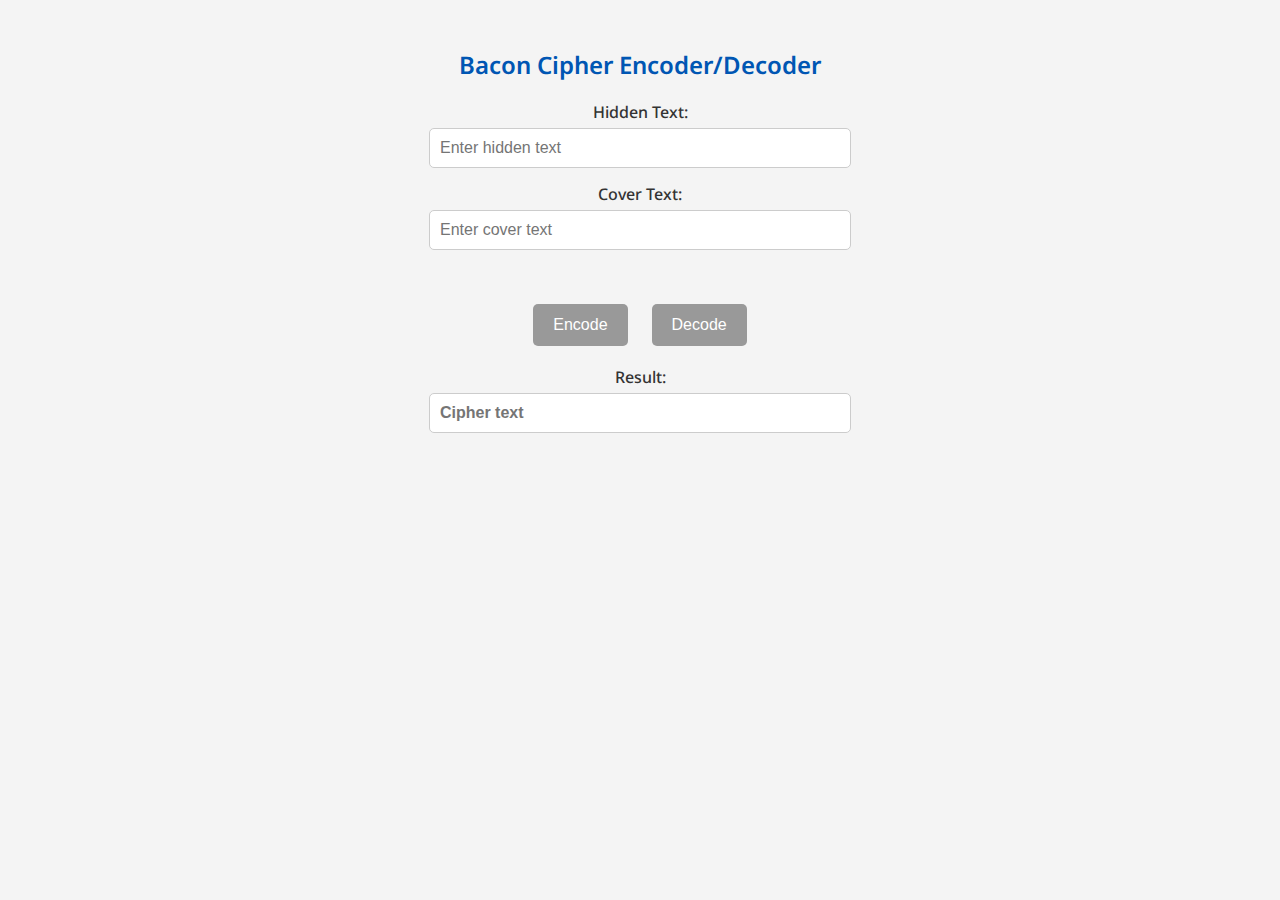
==== index.html @ bd71f196 "Add files via upload" ====
<!DOCTYPE html>
<html lang="en">
<head>
    <meta charset="UTF-8">
    <meta name="viewport" content="width=device-width, initial-scale=1.0">
    <title>Bacon Cipher Encoder/Decoder</title>
</head>
<body>
    <h2>Bacon Cipher Encoder/Decoder</h2>
    <label for="hiddenText">Hidden Text:</label>
    <input type="text" id="hiddenText" placeholder="Enter hidden text">
    <br>
    <label for="coverText">Cover Text:</label>
    <input type="text" id="coverText" placeholder="Enter cover text">
    <p id="message"></p>
    <br>
    <button onclick="encodeCoverText()" id="encodeButton" disabled>Encode</button>
    <button onclick="decodeText()" id="decodeButton" disabled>Decode</button>
    <br>
    <label for="results">Result:</label>
    <input type="text" id="results" placeholder="Cipher text">
    <br>

    <link href="https://fonts.googleapis.com/css2?family=Noto+Sans&display=swap" rel="stylesheet">
    <link rel="stylesheet" href="styles.css">
    <style>
        body {
            font-family: 'Noto Sans', sans-serif;
        }
    </style>
    <script>
        // Bacon Cipher has A-Z with I/J and U/V combined
        const baconDictionary = {
            "a": "00000", "b": "00001", "c": "00010", "d": "00011", "e": "00100",
            "f": "00101", "g": "00110", "h": "00111", "j": "01000", "i": "01000",
            "k": "01001", "l": "01010", "m": "01011", "n": "01100", "o": "01101",
            "p": "01110", "q": "01111", "r": "10000", "s": "10001", "t": "10010",
            "v": "10011", "u": "10011", "w": "10100", "x": "10101", "y": "10110", "z": "10111"
        };

        const reverseBaconDictionary = Object.fromEntries(
            Object.entries(baconDictionary).map(([key, value]) => [value, key])
        );

        const hiddenInput = document.getElementById("hiddenText");
        const coverInput = document.getElementById("coverText");
        const cipherInput = document.getElementById("results");
        const messageInput = document.getElementById("message");
        const encodeButton = document.getElementById('encodeButton');
        const decodeButton = document.getElementById('decodeButton');


        coverInput.addEventListener('keyup', function() {
            // console.log(countAlphabet(coverInput.value), countAlphabet(hiddenText.value));
            if(countAlphabet(coverInput.value) >= countAlphabet(hiddenText.value)) {
                encodeButton.removeAttribute('disabled');
                messageInput.textContent = "";
            } else {
                let requiredLength = countAlphabet(hiddenText.value) - countAlphabet(coverInput.value);
                messageInput.textContent = "Cover text must be at least " + requiredLength + " characters longer.";
                encodeButton.setAttribute('disabled', '');
            }
        });

        hiddenInput.addEventListener('input', function() {
            let hiddenText = hiddenInput.value;
            hiddenInput.value = hiddenText.replace(/[^a-zA-Z\s]/g, '').toUpperCase();
        });

        cipherInput.addEventListener('keyup', function() {
            if(cipherInput.value.length > 0) {
                decodeButton.removeAttribute('disabled');
            } else {
                decodeButton.setAttribute('disabled', '');
            }
        });

        function getBitMask(hiddenText) {
            return hiddenText.toLowerCase().split('').map(char => baconDictionary[char] || '').join('');
        }

        function hasCodepoint(str, codePoint) {
          let count = 0;
          for (const char of str) {
            if (char === codePoint) {
              return true;
            }
            count++;
          }
          return false;
        }

        function isInRange(number, min, max) {
            return number >= min && number <= max;
        }

        function countAlphabet(text) {
            const cleanedText = text.toLowerCase().replace(/[^a-z]/g, ''); // Remove non-alphabetic characters and convert to lowercase
            return cleanedText.length;
        }

        function encodeCoverText() {
            /**
             * This function does the heavy lifting for the encoding.
             * BISCUT Bold Italic Strikethrough Capital Underline - Text
             *
             * @return {string} Cover text with modifiers
             */
            
            const wordJoiner = "\u2060";
            const noBreakSpace = "\ufeff";
            let output = "";
            let coverIndex = 0, hiddenIndex = 0, binStrIndex = 0;
            let needToEndCode = true;
            let hiddenText = document.getElementById("hiddenText").value;
            let coverText = document.getElementById("coverText").value;

            const secretBinStr = getBitMask(hiddenText);

            while (coverIndex < coverText.length) {
                if (hiddenIndex < hiddenText.length) {
                    if (/[a-zA-Z]/.test(coverText[coverIndex])) {
                        if (hiddenText[hiddenIndex] === " ") {
                            output += wordJoiner;
                            hiddenIndex++;
                        } else {
                            output += modifyLetter(
                                coverText[coverIndex],
                                secretBinStr.substring(binStrIndex * 5, binStrIndex * 5 + 5)
                            );
                            hiddenIndex++;
                            binStrIndex++;
                            coverIndex++;
                        }
                    } else if (coverText[coverIndex] === " ") {
                        output += " ";
                        coverIndex++;
                    }
                } else {
                    if (needToEndCode) {
                        output += noBreakSpace;
                        needToEndCode = false;
                    }
                    output += coverText[coverIndex];
                    coverIndex++;
                }
            }
            // console.log(output);
            document.getElementById("results").value = output;
        }


        function modifyLetter(letter, bitMask) {
            let zeroWidthSpace = "\u200B";
            let modifiedLetter = letter;


            if (/[a-zA-Z]/.test(letter)) {
                const letterOffset = letter.toUpperCase().charCodeAt(0) - 65;
                // console.log(bitMask, letterOffset,parseInt('0x1d400', 16) + letterOffset);
                // console.log(String.fromCodePoint(parseInt('0x1d41a', 16) + letterOffset));
                //Bold,uppercase
                if (bitMask[0] === "1" && bitMask[3] === "1") modifiedLetter = String.fromCodePoint(parseInt('0x1d400', 16) + letterOffset);
                //Bold, lowercase
                else if (bitMask[0] === "1" && bitMask[3] !== "1") modifiedLetter = String.fromCodePoint(parseInt('0x1d41a', 16) + letterOffset);
                // italic, uppercase
                else if (bitMask[1] === "1" && bitMask[3] === "1") modifiedLetter = String.fromCodePoint(parseInt('0x1D434', 16) + letterOffset);
                //italic, lowercase
                else if (bitMask[1] === "1" && bitMask[3] !== "1") modifiedLetter = String.fromCodePoint(parseInt('0x1d44e', 16)  + letterOffset);
                                if (letterOffset == 7){
                                    this_letter = String.fromCodePoint(parseInt(0x210e, 16));  // glyph is reserved, so use plank's constant
                                }
                //regular uppercase
                if (bitMask.substring(0, 2) === "00" && bitMask[3] === "1") modifiedLetter = letter.toUpperCase();
                // strikethrough
                if (bitMask[2] === "1") modifiedLetter += "\u0336";
                // underline
                if (bitMask[4] === "1") modifiedLetter += "\u0332";
            }
            // console.log(modifiedLetter, zeroWidthSpace);
            return modifiedLetter + zeroWidthSpace;
        }



        function decodeText() {
            const cipherText = document.getElementById("results").value;
            let output = "";
            let cover = "";
            let keep_going = true;
            const letters = cipherText.split("\u200B");

            for (let char of letters) {
                if (hasCodepoint(char, "\ufeff")) {
                    keep_going = false;
                }
                char = char.trimStart();   // remove spaces from cover text

                if(hasCodepoint(char, "\u2060")) {
                    output += " ";        // add space from hidden text
                    char = char.slice(1); //then remove
                }

                if (char !== "" && keep_going){
                    let bitMask = decodeLetter(char);
                    output += reverseBaconDictionary[bitMask] || "?";
                }
            }

            for (const char of letters) {
                const codePoint = char.codePointAt(0);
                if(codePoint >= 32){
                    cover += decodeCoverLetter(char);
                } 
                
                //console.log(`Character: ${char}, Code Point: ${codePoint}`);
            }

            document.getElementById("hiddenText").value = output.toUpperCase();
            document.getElementById("coverText").value = cover;
        }

        function decodeLetter(letter) {
            // Bold, Itallic, Strikethrough, Capital, Underline
            // Bold 0x1D400 - 0x1D433
            // Itallic 0x1D434 - 0x1D467
            // Strikethrough \u0336
            // Capital 0x1D400-0x1D419 ||  0x1D434-1D44D || 0x41-0x5A
            // Underline \u0332

            let strikethrough = "\u0336";
            let underline = "\u0332";
            //console.log(letter);
            let output = [0, 0, 0, 0, 0];
            let firstCodePoint = letter.codePointAt(0);

            if (isInRange(firstCodePoint, 0x1D400, 0x1D433)) output[0] = 1;  // Bold
            if (isInRange(firstCodePoint, 0x1D434, 0x1D467)) output[1] = 1;  // Itallic
            if (hasCodepoint(letter,strikethrough)) output[2] = 1;    // Strikethrough
            if (isInRange(firstCodePoint, 0x1D400, 0x1D419) || isInRange(firstCodePoint, 0x1D434, 0x1D44D) || isInRange(firstCodePoint, 0x41, 0x5A)) output[3] = 1;    // Strikethrough
            if (hasCodepoint(letter,underline)) output[4] = 1;
            //console.log(output.join(""))
            return output.join("").toUpperCase();
        }

        function decodeCoverLetter(letter) {
            // Bold, Itallic, Strikethrough, Capital, Underline
            // Bold 0x1D400 - 0x1D433
            // Itallic 0x1D434 - 0x1D467
            // Strikethrough \u0336
            // Capital 0x1D400-0x1D419 ||  0x1D434-1D44D || 0x41-0x5A
            // Underline \u0332

            let strikethrough = "\u0336";
            let underline = "\u0332";
            let output = "";
            let firstCodePoint = letter.trimStart().codePointAt(0);
            let possibleSpace = letter.codePointAt(0);
            if (firstCodePoint == 0x2060)firstCodePoint = letter.trimStart().codePointAt(1);

            console.log(letter, firstCodePoint);
            if(possibleSpace === 32) output = " ";

            if (isInRange(firstCodePoint, 0x1D400, 0x1D419)) output += String.fromCharCode(firstCodePoint - 0x1D400 + 97);  // Bold upper
            if (isInRange(firstCodePoint, 0x1D41A, 0x1D433)) output += String.fromCharCode(firstCodePoint - 0x1D41A + 97);  // Bold lower

            if (isInRange(firstCodePoint, 0x1D434, 0x1D44C)) output += String.fromCharCode(firstCodePoint - 0x1D434 + 97);  // Itallic upper
            if (isInRange(firstCodePoint, 0x1D44E, 0x1D467)) output += String.fromCharCode(firstCodePoint - 0x1D44E + 97);  // Itallic lower
     
            if (isInRange(firstCodePoint, 0x41, 0x5A)) output += String.fromCharCode(firstCodePoint).toLowerCase();  //  upper
            if (isInRange(firstCodePoint, 0x61, 0x7A)) output += String.fromCharCode(firstCodePoint);  //  upper
            
            //console.log(output.join(""))
            return output;
        }
    </script>
</body>
</html>
---- styles.css ----
/* Import a clean Google Font */
@import url('https://fonts.googleapis.com/css2?family=Poppins:wght@300;400;600&display=swap');

body {
    font-family: 'Poppins', sans-serif;
    background-color: #f4f4f4;
    color: #333;
    text-align: center;
    padding: 20px;
}

h2 {
    color: #0056b3;
    font-weight: 600;
}

label {
    font-weight: 500;
    display: block;
    margin-top: 10px;
}

input {
    width: 80%;
    max-width: 400px;
    padding: 10px;
    margin: 5px 0;
    border: 1px solid #ccc;
    border-radius: 5px;
    font-size: 1em;
}

button {
    background-color: #0056b3;
    color: white;
    border: none;
    padding: 12px 20px;
    margin: 10px;
    font-size: 1em;
    border-radius: 5px;
    cursor: pointer;
    transition: 0.3s ease;
}

button:disabled {
    background-color: #999;
    cursor: not-allowed;
}

button:hover:not(:disabled) {
    background-color: #004099;
}

#message {
    font-size: 1.1em;
    color: #d9534f;
    font-weight: 500;
    margin-top: 10px;
}

#results {
    font-weight: bold;
    background-color: #fff;
}
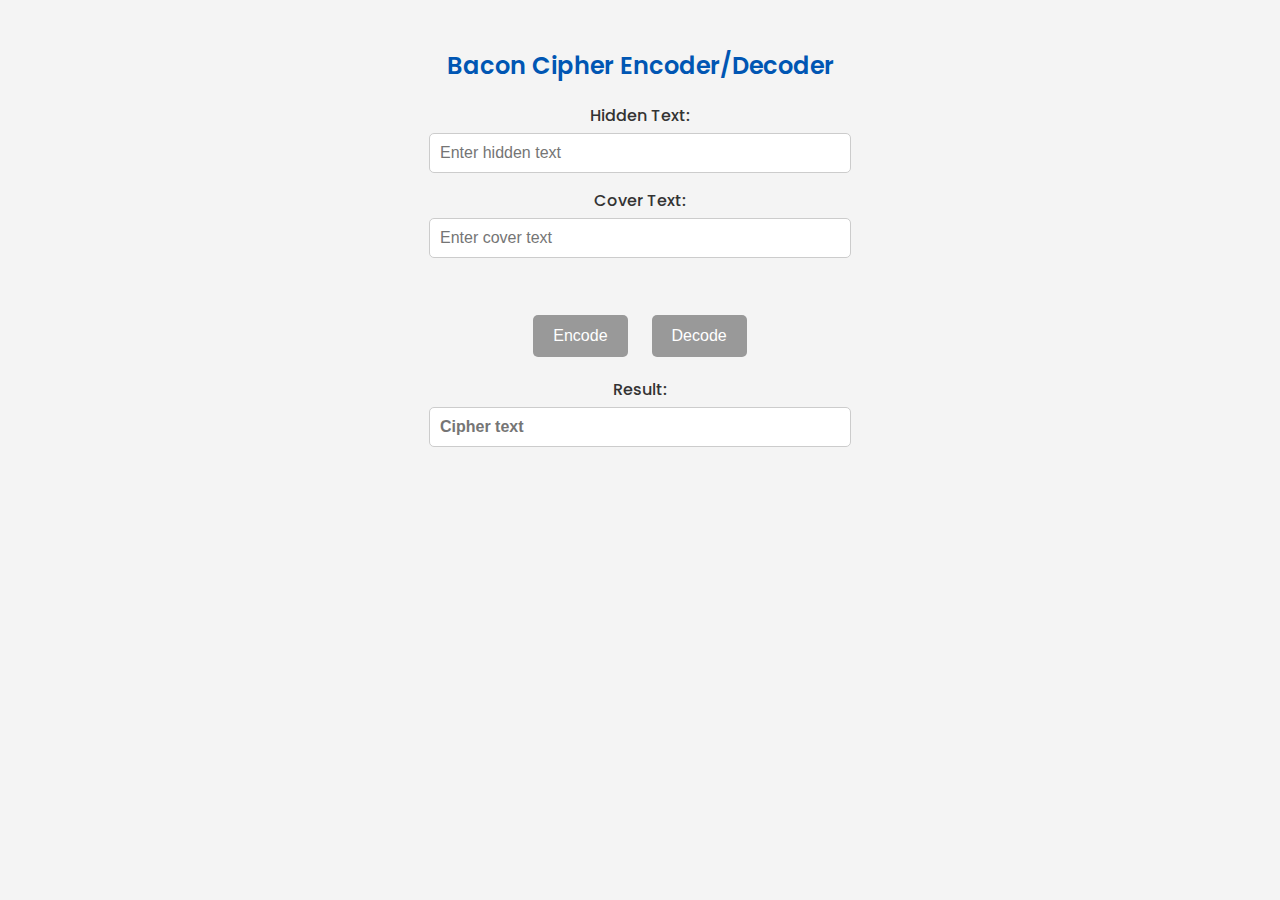
==== commit f0336605: "separate the javascript into it's own file" ====
--- a/index.html
+++ b/index.html
@@ -21,258 +21,7 @@
     <input type="text" id="results" placeholder="Cipher text">
     <br>
 
-    <link href="https://fonts.googleapis.com/css2?family=Noto+Sans&display=swap" rel="stylesheet">
     <link rel="stylesheet" href="styles.css">
-    <style>
-        body {
-            font-family: 'Noto Sans', sans-serif;
-        }
-    </style>
-    <script>
-        // Bacon Cipher has A-Z with I/J and U/V combined
-        const baconDictionary = {
-            "a": "00000", "b": "00001", "c": "00010", "d": "00011", "e": "00100",
-            "f": "00101", "g": "00110", "h": "00111", "j": "01000", "i": "01000",
-            "k": "01001", "l": "01010", "m": "01011", "n": "01100", "o": "01101",
-            "p": "01110", "q": "01111", "r": "10000", "s": "10001", "t": "10010",
-            "v": "10011", "u": "10011", "w": "10100", "x": "10101", "y": "10110", "z": "10111"
-        };
-
-        const reverseBaconDictionary = Object.fromEntries(
-            Object.entries(baconDictionary).map(([key, value]) => [value, key])
-        );
-
-        const hiddenInput = document.getElementById("hiddenText");
-        const coverInput = document.getElementById("coverText");
-        const cipherInput = document.getElementById("results");
-        const messageInput = document.getElementById("message");
-        const encodeButton = document.getElementById('encodeButton');
-        const decodeButton = document.getElementById('decodeButton');
-
-
-        coverInput.addEventListener('keyup', function() {
-            // console.log(countAlphabet(coverInput.value), countAlphabet(hiddenText.value));
-            if(countAlphabet(coverInput.value) >= countAlphabet(hiddenText.value)) {
-                encodeButton.removeAttribute('disabled');
-                messageInput.textContent = "";
-            } else {
-                let requiredLength = countAlphabet(hiddenText.value) - countAlphabet(coverInput.value);
-                messageInput.textContent = "Cover text must be at least " + requiredLength + " characters longer.";
-                encodeButton.setAttribute('disabled', '');
-            }
-        });
-
-        hiddenInput.addEventListener('input', function() {
-            let hiddenText = hiddenInput.value;
-            hiddenInput.value = hiddenText.replace(/[^a-zA-Z\s]/g, '').toUpperCase();
-        });
-
-        cipherInput.addEventListener('keyup', function() {
-            if(cipherInput.value.length > 0) {
-                decodeButton.removeAttribute('disabled');
-            } else {
-                decodeButton.setAttribute('disabled', '');
-            }
-        });
-
-        function getBitMask(hiddenText) {
-            return hiddenText.toLowerCase().split('').map(char => baconDictionary[char] || '').join('');
-        }
-
-        function hasCodepoint(str, codePoint) {
-          let count = 0;
-          for (const char of str) {
-            if (char === codePoint) {
-              return true;
-            }
-            count++;
-          }
-          return false;
-        }
-
-        function isInRange(number, min, max) {
-            return number >= min && number <= max;
-        }
-
-        function countAlphabet(text) {
-            const cleanedText = text.toLowerCase().replace(/[^a-z]/g, ''); // Remove non-alphabetic characters and convert to lowercase
-            return cleanedText.length;
-        }
-
-        function encodeCoverText() {
-            /**
-             * This function does the heavy lifting for the encoding.
-             * BISCUT Bold Italic Strikethrough Capital Underline - Text
-             *
-             * @return {string} Cover text with modifiers
-             */
-            
-            const wordJoiner = "\u2060";
-            const noBreakSpace = "\ufeff";
-            let output = "";
-            let coverIndex = 0, hiddenIndex = 0, binStrIndex = 0;
-            let needToEndCode = true;
-            let hiddenText = document.getElementById("hiddenText").value;
-            let coverText = document.getElementById("coverText").value;
-
-            const secretBinStr = getBitMask(hiddenText);
-
-            while (coverIndex < coverText.length) {
-                if (hiddenIndex < hiddenText.length) {
-                    if (/[a-zA-Z]/.test(coverText[coverIndex])) {
-                        if (hiddenText[hiddenIndex] === " ") {
-                            output += wordJoiner;
-                            hiddenIndex++;
-                        } else {
-                            output += modifyLetter(
-                                coverText[coverIndex],
-                                secretBinStr.substring(binStrIndex * 5, binStrIndex * 5 + 5)
-                            );
-                            hiddenIndex++;
-                            binStrIndex++;
-                            coverIndex++;
-                        }
-                    } else if (coverText[coverIndex] === " ") {
-                        output += " ";
-                        coverIndex++;
-                    }
-                } else {
-                    if (needToEndCode) {
-                        output += noBreakSpace;
-                        needToEndCode = false;
-                    }
-                    output += coverText[coverIndex];
-                    coverIndex++;
-                }
-            }
-            // console.log(output);
-            document.getElementById("results").value = output;
-        }
-
-
-        function modifyLetter(letter, bitMask) {
-            let zeroWidthSpace = "\u200B";
-            let modifiedLetter = letter;
-
-
-            if (/[a-zA-Z]/.test(letter)) {
-                const letterOffset = letter.toUpperCase().charCodeAt(0) - 65;
-                // console.log(bitMask, letterOffset,parseInt('0x1d400', 16) + letterOffset);
-                // console.log(String.fromCodePoint(parseInt('0x1d41a', 16) + letterOffset));
-                //Bold,uppercase
-                if (bitMask[0] === "1" && bitMask[3] === "1") modifiedLetter = String.fromCodePoint(parseInt('0x1d400', 16) + letterOffset);
-                //Bold, lowercase
-                else if (bitMask[0] === "1" && bitMask[3] !== "1") modifiedLetter = String.fromCodePoint(parseInt('0x1d41a', 16) + letterOffset);
-                // italic, uppercase
-                else if (bitMask[1] === "1" && bitMask[3] === "1") modifiedLetter = String.fromCodePoint(parseInt('0x1D434', 16) + letterOffset);
-                //italic, lowercase
-                else if (bitMask[1] === "1" && bitMask[3] !== "1") modifiedLetter = String.fromCodePoint(parseInt('0x1d44e', 16)  + letterOffset);
-                                if (letterOffset == 7){
-                                    this_letter = String.fromCodePoint(parseInt(0x210e, 16));  // glyph is reserved, so use plank's constant
-                                }
-                //regular uppercase
-                if (bitMask.substring(0, 2) === "00" && bitMask[3] === "1") modifiedLetter = letter.toUpperCase();
-                // strikethrough
-                if (bitMask[2] === "1") modifiedLetter += "\u0336";
-                // underline
-                if (bitMask[4] === "1") modifiedLetter += "\u0332";
-            }
-            // console.log(modifiedLetter, zeroWidthSpace);
-            return modifiedLetter + zeroWidthSpace;
-        }
-
-
-
-        function decodeText() {
-            const cipherText = document.getElementById("results").value;
-            let output = "";
-            let cover = "";
-            let keep_going = true;
-            const letters = cipherText.split("\u200B");
-
-            for (let char of letters) {
-                if (hasCodepoint(char, "\ufeff")) {
-                    keep_going = false;
-                }
-                char = char.trimStart();   // remove spaces from cover text
-
-                if(hasCodepoint(char, "\u2060")) {
-                    output += " ";        // add space from hidden text
-                    char = char.slice(1); //then remove
-                }
-
-                if (char !== "" && keep_going){
-                    let bitMask = decodeLetter(char);
-                    output += reverseBaconDictionary[bitMask] || "?";
-                }
-            }
-
-            for (const char of letters) {
-                const codePoint = char.codePointAt(0);
-                if(codePoint >= 32){
-                    cover += decodeCoverLetter(char);
-                } 
-                
-                //console.log(`Character: ${char}, Code Point: ${codePoint}`);
-            }
-
-            document.getElementById("hiddenText").value = output.toUpperCase();
-            document.getElementById("coverText").value = cover;
-        }
-
-        function decodeLetter(letter) {
-            // Bold, Itallic, Strikethrough, Capital, Underline
-            // Bold 0x1D400 - 0x1D433
-            // Itallic 0x1D434 - 0x1D467
-            // Strikethrough \u0336
-            // Capital 0x1D400-0x1D419 ||  0x1D434-1D44D || 0x41-0x5A
-            // Underline \u0332
-
-            let strikethrough = "\u0336";
-            let underline = "\u0332";
-            //console.log(letter);
-            let output = [0, 0, 0, 0, 0];
-            let firstCodePoint = letter.codePointAt(0);
-
-            if (isInRange(firstCodePoint, 0x1D400, 0x1D433)) output[0] = 1;  // Bold
-            if (isInRange(firstCodePoint, 0x1D434, 0x1D467)) output[1] = 1;  // Itallic
-            if (hasCodepoint(letter,strikethrough)) output[2] = 1;    // Strikethrough
-            if (isInRange(firstCodePoint, 0x1D400, 0x1D419) || isInRange(firstCodePoint, 0x1D434, 0x1D44D) || isInRange(firstCodePoint, 0x41, 0x5A)) output[3] = 1;    // Strikethrough
-            if (hasCodepoint(letter,underline)) output[4] = 1;
-            //console.log(output.join(""))
-            return output.join("").toUpperCase();
-        }
-
-        function decodeCoverLetter(letter) {
-            // Bold, Itallic, Strikethrough, Capital, Underline
-            // Bold 0x1D400 - 0x1D433
-            // Itallic 0x1D434 - 0x1D467
-            // Strikethrough \u0336
-            // Capital 0x1D400-0x1D419 ||  0x1D434-1D44D || 0x41-0x5A
-            // Underline \u0332
-
-            let strikethrough = "\u0336";
-            let underline = "\u0332";
-            let output = "";
-            let firstCodePoint = letter.trimStart().codePointAt(0);
-            let possibleSpace = letter.codePointAt(0);
-            if (firstCodePoint == 0x2060)firstCodePoint = letter.trimStart().codePointAt(1);
-
-            console.log(letter, firstCodePoint);
-            if(possibleSpace === 32) output = " ";
-
-            if (isInRange(firstCodePoint, 0x1D400, 0x1D419)) output += String.fromCharCode(firstCodePoint - 0x1D400 + 97);  // Bold upper
-            if (isInRange(firstCodePoint, 0x1D41A, 0x1D433)) output += String.fromCharCode(firstCodePoint - 0x1D41A + 97);  // Bold lower
-
-            if (isInRange(firstCodePoint, 0x1D434, 0x1D44C)) output += String.fromCharCode(firstCodePoint - 0x1D434 + 97);  // Itallic upper
-            if (isInRange(firstCodePoint, 0x1D44E, 0x1D467)) output += String.fromCharCode(firstCodePoint - 0x1D44E + 97);  // Itallic lower
-     
-            if (isInRange(firstCodePoint, 0x41, 0x5A)) output += String.fromCharCode(firstCodePoint).toLowerCase();  //  upper
-            if (isInRange(firstCodePoint, 0x61, 0x7A)) output += String.fromCharCode(firstCodePoint);  //  upper
-            
-            //console.log(output.join(""))
-            return output;
-        }
-    </script>
+    <script src="five_strips_of_bacon.js"></script>
 </body>
 </html>
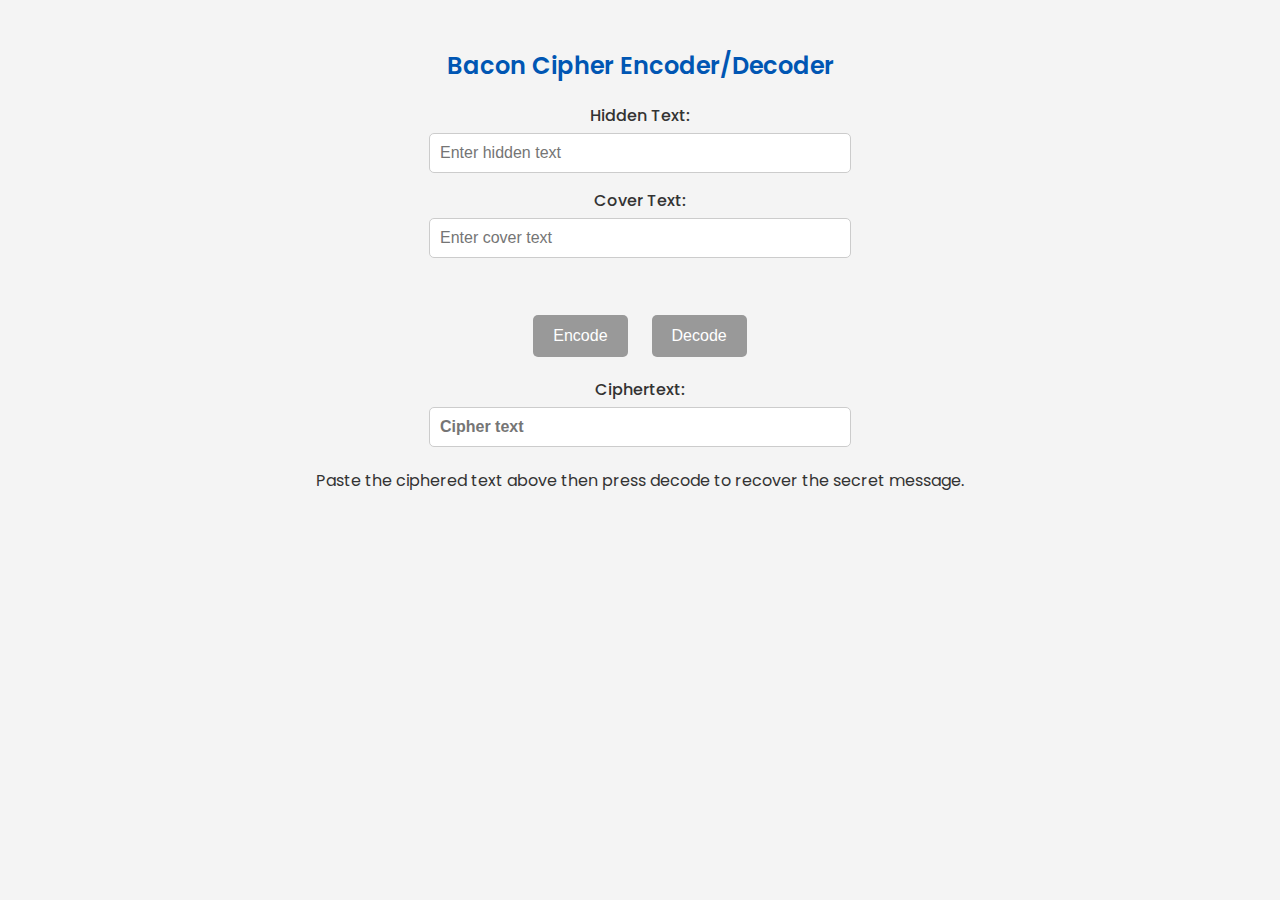
==== commit 7ddfce23: "added line of instructions." ====
--- a/index.html
+++ b/index.html
@@ -17,10 +17,10 @@
     <button onclick="encodeCoverText()" id="encodeButton" disabled>Encode</button>
     <button onclick="decodeText()" id="decodeButton" disabled>Decode</button>
     <br>
-    <label for="results">Result:</label>
+    <label for="results">Ciphertext:</label>
     <input type="text" id="results" placeholder="Cipher text">
     <br>
-
+    <p>Paste the ciphered text above then press decode to recover the secret message.</p>
     <link rel="stylesheet" href="styles.css">
     <script src="five_strips_of_bacon.js"></script>
 </body>
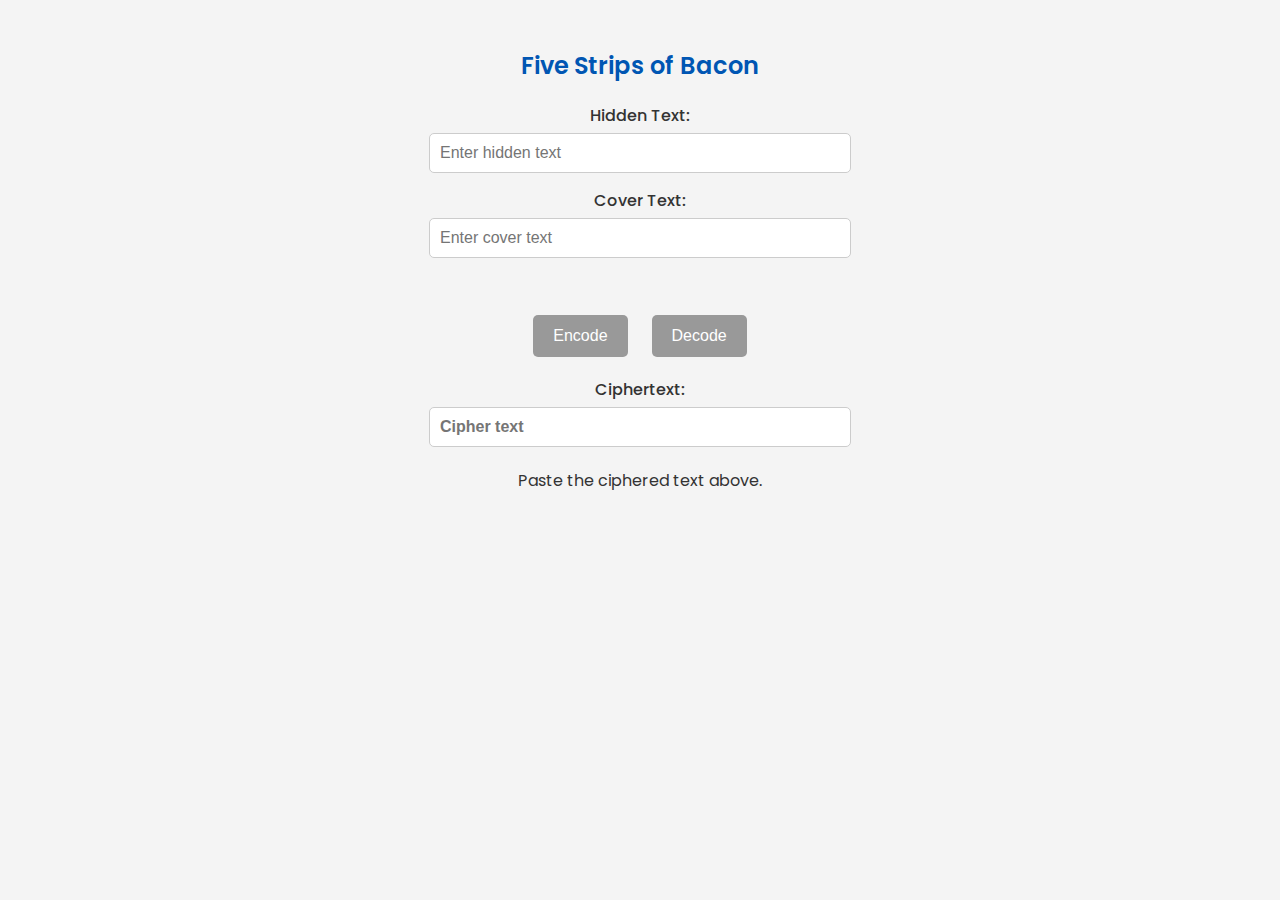
==== commit 63851c10: "change title" ====
--- a/index.html
+++ b/index.html
@@ -6,7 +6,7 @@
     <title>Bacon Cipher Encoder/Decoder</title>
 </head>
 <body>
-    <h2>Bacon Cipher Encoder/Decoder</h2>
+    <h2>Five Strips of Bacon</h2>
     <label for="hiddenText">Hidden Text:</label>
     <input type="text" id="hiddenText" placeholder="Enter hidden text">
     <br>
@@ -20,7 +20,7 @@
     <label for="results">Ciphertext:</label>
     <input type="text" id="results" placeholder="Cipher text">
     <br>
-    <p>Paste the ciphered text above then press decode to recover the secret message.</p>
+    <p>Paste the ciphered text above.</p>
     <link rel="stylesheet" href="styles.css">
     <script src="five_strips_of_bacon.js"></script>
 </body>
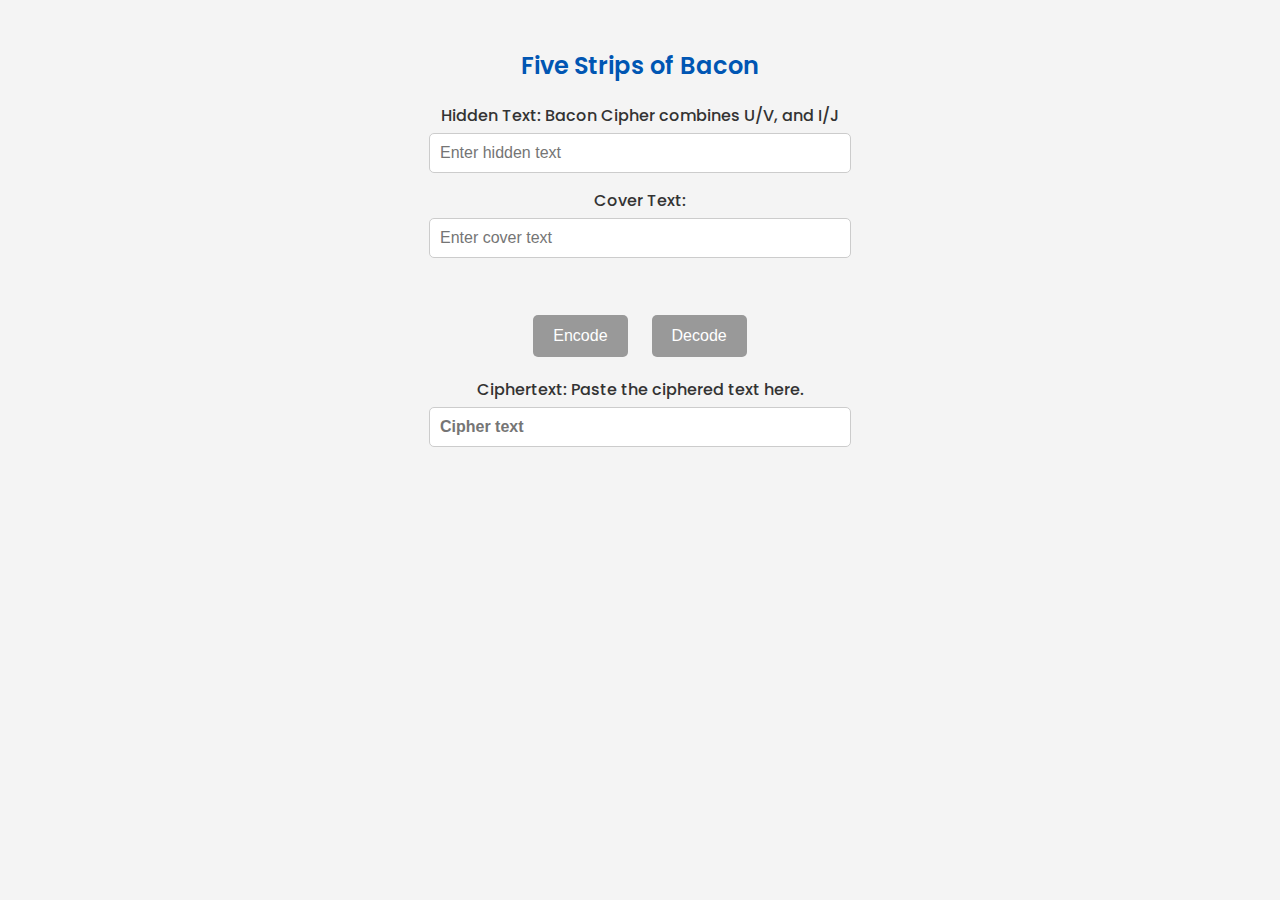
==== commit e0078ad9: "added not about U/V and I/J, and do the combination in the hidden text field." ====
--- a/index.html
+++ b/index.html
@@ -7,7 +7,7 @@
 </head>
 <body>
     <h2>Five Strips of Bacon</h2>
-    <label for="hiddenText">Hidden Text:</label>
+    <label for="hiddenText">Hidden Text: Bacon Cipher combines U/V, and I/J</label>
     <input type="text" id="hiddenText" placeholder="Enter hidden text">
     <br>
     <label for="coverText">Cover Text:</label>
@@ -17,10 +17,9 @@
     <button onclick="encodeCoverText()" id="encodeButton" disabled>Encode</button>
     <button onclick="decodeText()" id="decodeButton" disabled>Decode</button>
     <br>
-    <label for="results">Ciphertext:</label>
+    <label for="results">Ciphertext: Paste the ciphered text here.</label>
     <input type="text" id="results" placeholder="Cipher text">
     <br>
-    <p>Paste the ciphered text above.</p>
     <link rel="stylesheet" href="styles.css">
     <script src="five_strips_of_bacon.js"></script>
 </body>
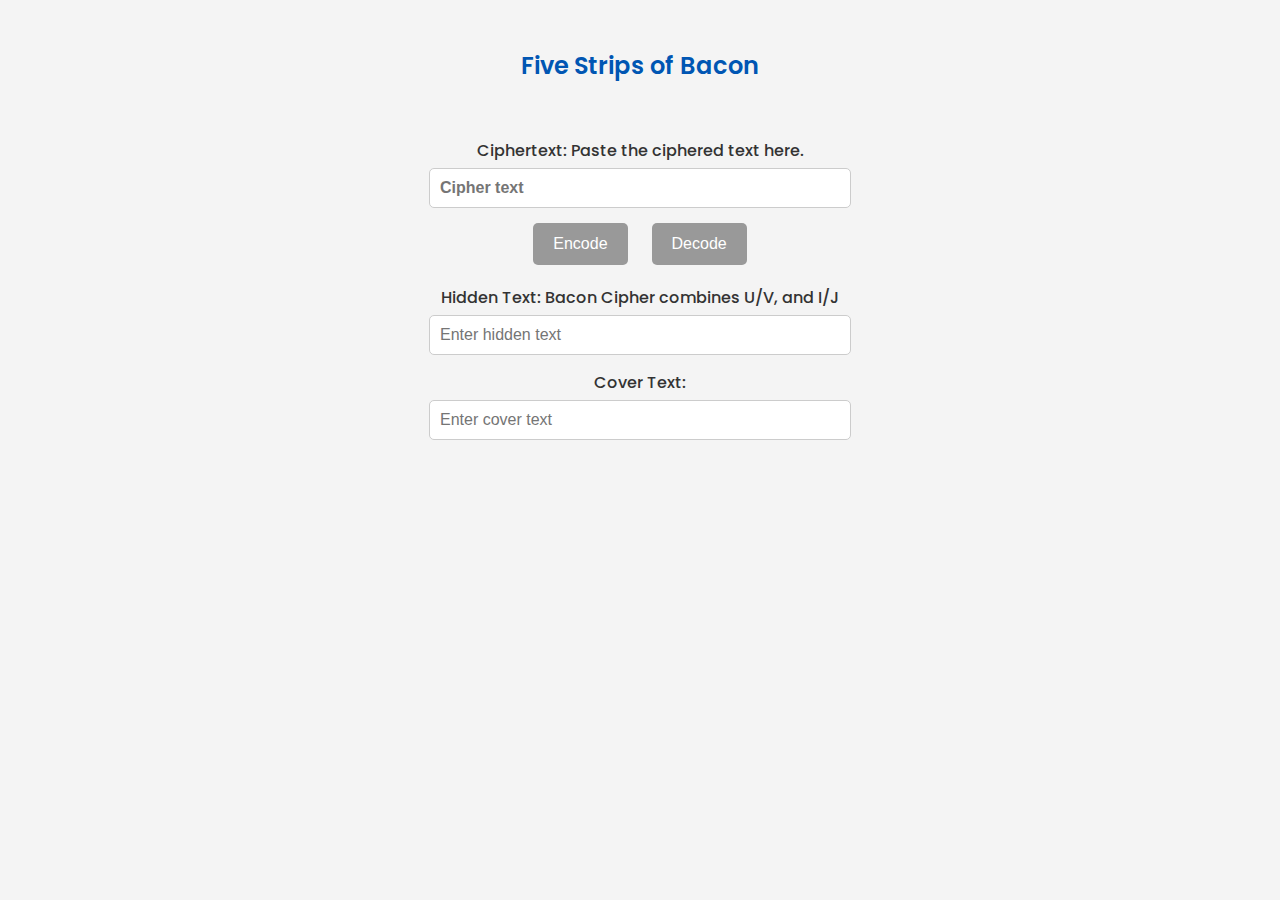
==== commit 31e7f65c: "moved cipherText to the top, since people couldn't figure out how to decode with other layout" ====
--- a/index.html
+++ b/index.html
@@ -7,6 +7,12 @@
 </head>
 <body>
     <h2>Five Strips of Bacon</h2>
+    <br>
+    <label for="results">Ciphertext: Paste the ciphered text here.</label>
+    <input type="text" id="results" placeholder="Cipher text">
+    <br>
+    <button onclick="encodeCoverText()" id="encodeButton" disabled>Encode</button>
+    <button onclick="decodeText()" id="decodeButton" disabled>Decode</button>
     <label for="hiddenText">Hidden Text: Bacon Cipher combines U/V, and I/J</label>
     <input type="text" id="hiddenText" placeholder="Enter hidden text">
     <br>
@@ -14,12 +20,6 @@
     <input type="text" id="coverText" placeholder="Enter cover text">
     <p id="message"></p>
     <br>
-    <button onclick="encodeCoverText()" id="encodeButton" disabled>Encode</button>
-    <button onclick="decodeText()" id="decodeButton" disabled>Decode</button>
-    <br>
-    <label for="results">Ciphertext: Paste the ciphered text here.</label>
-    <input type="text" id="results" placeholder="Cipher text">
-    <br>
     <link rel="stylesheet" href="styles.css">
     <script src="five_strips_of_bacon.js"></script>
 </body>
